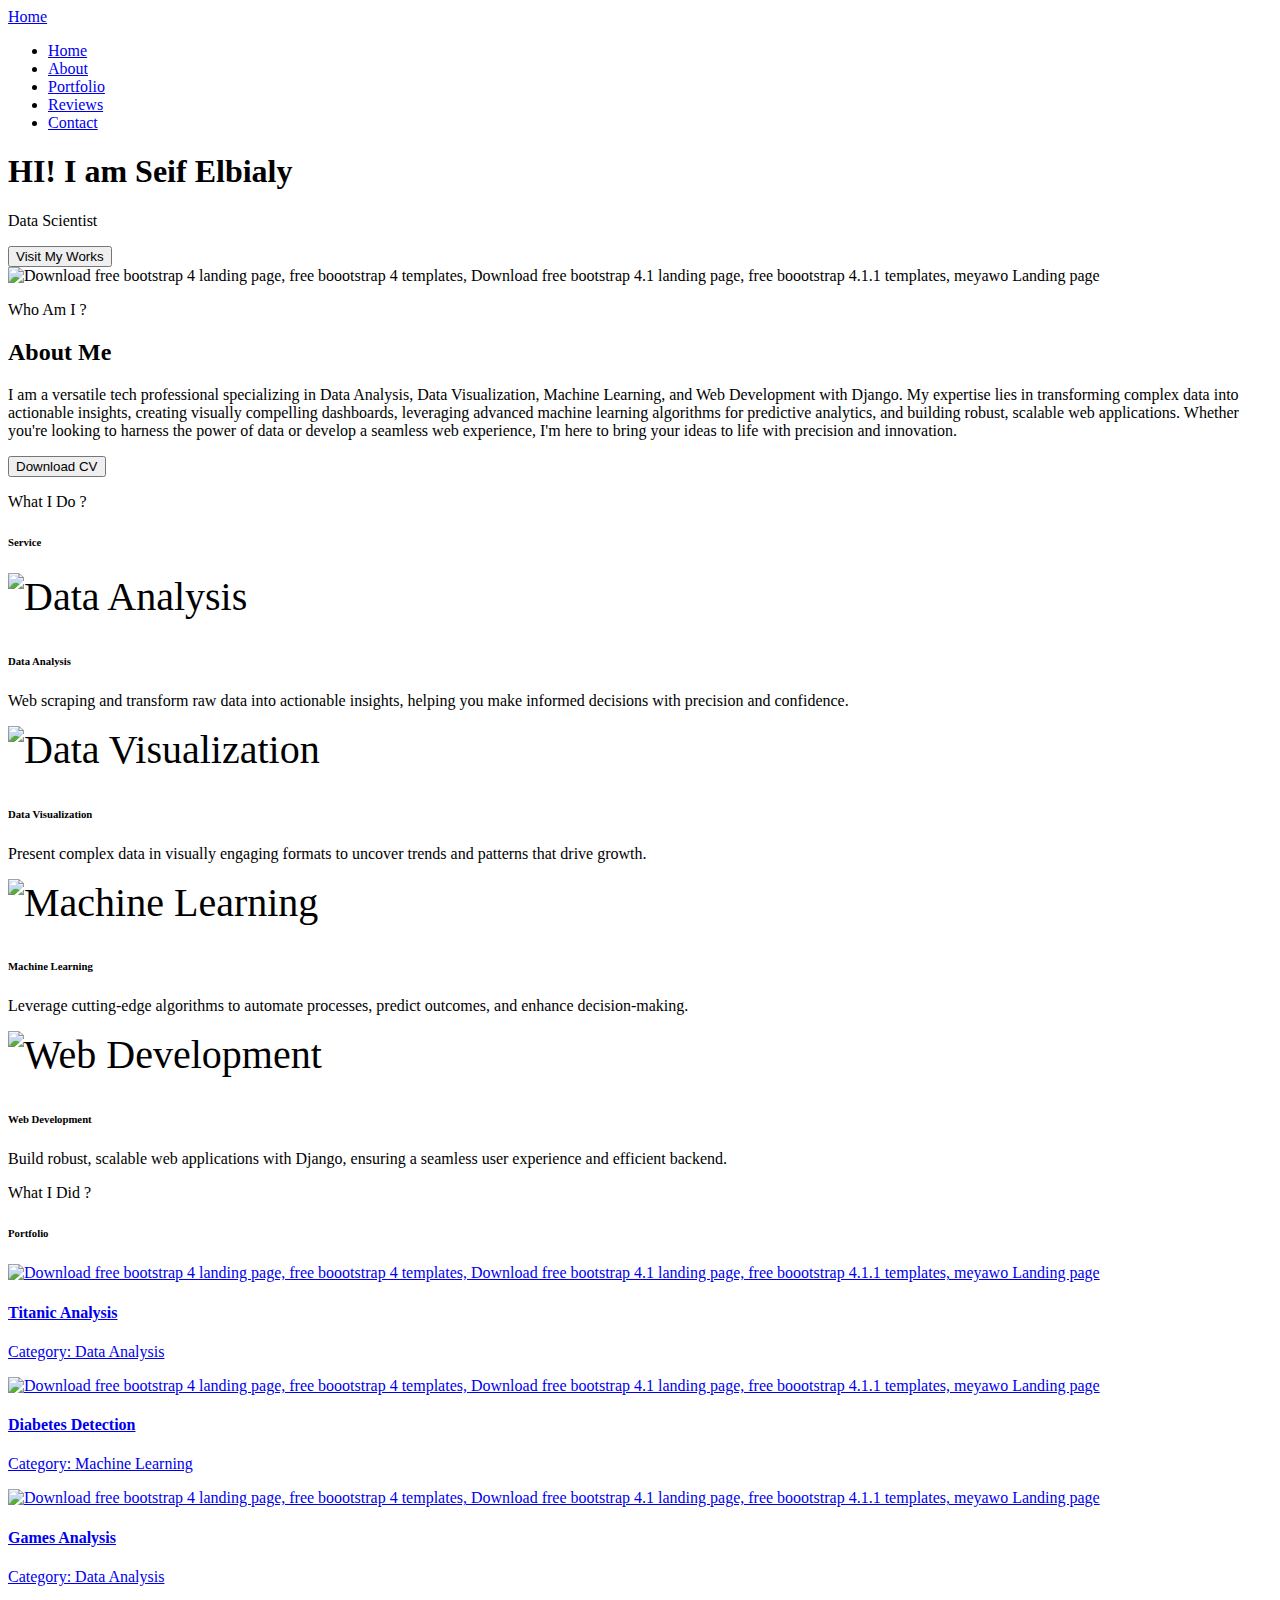
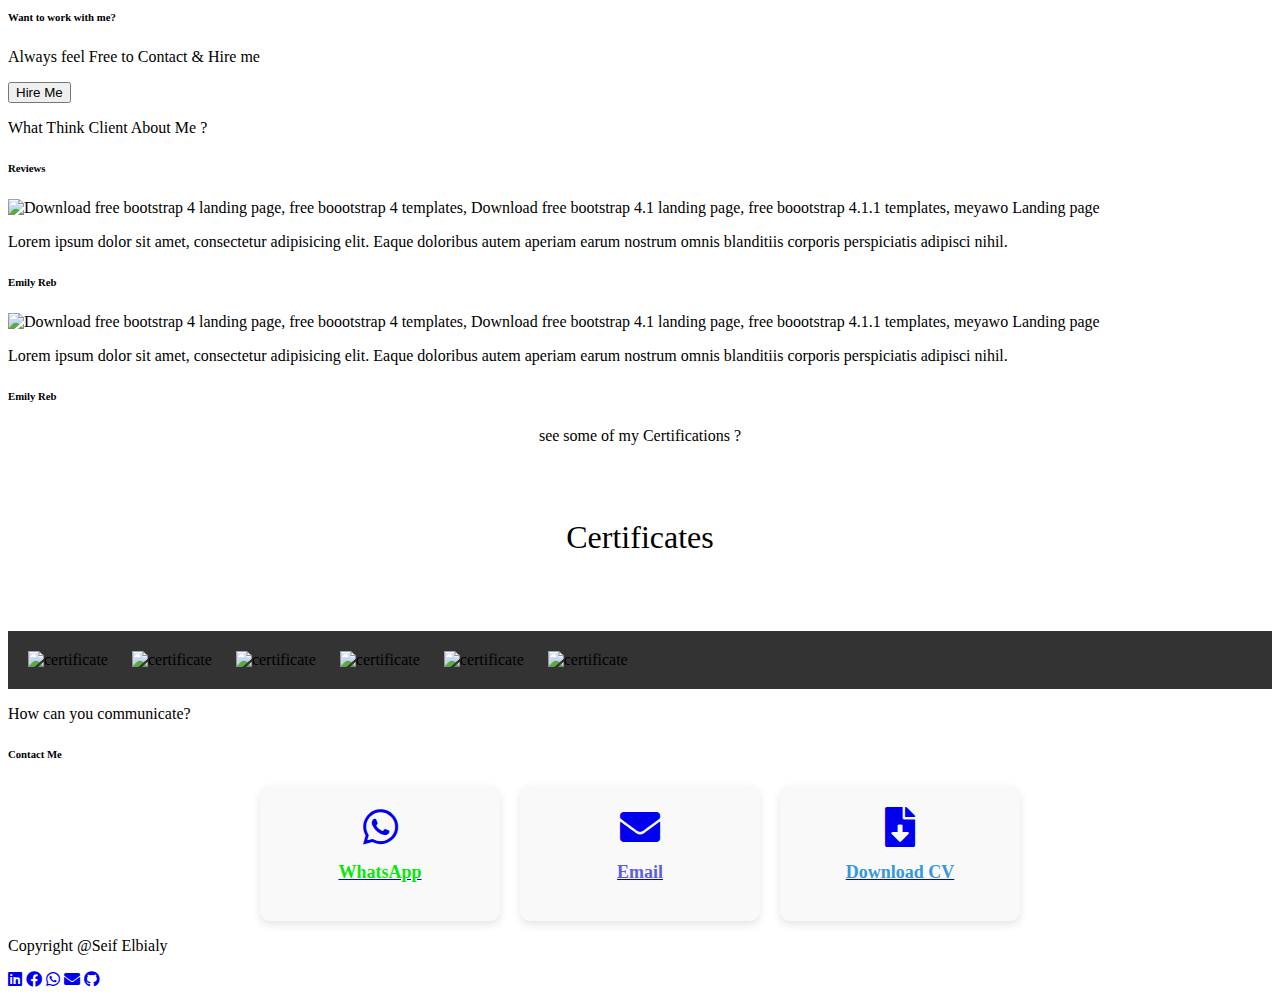
==== index.html @ fee0d6c9 "Update index.html" ====
<!DOCTYPE html>
<html lang="en">

<head>
    <meta charset="utf-8">
    <meta name="viewport" content="width=device-width, initial-scale=1, shrink-to-fit=no">
    <meta name="description" content="Start your development with Meyawo landing page.">
    <meta name="author" content="Devcrud">
    <title>Seif Elbialy</title>
    <!-- font icons -->
    <link rel="stylesheet" href="assets\vendors\themify-icons\css\themify-icons.css">
    <!-- Bootstrap + Meyawo main styles -->
    <link rel="stylesheet" href="assets\css\meyawo.css">
    <link rel="stylesheet" href="https://cdnjs.cloudflare.com/ajax/libs/font-awesome/5.15.4/css/all.min.css">
</head>

<body data-spy="scroll" data-target=".navbar" data-offset="40" id="home">

    <!-- Page Navbar -->
    <nav class="custom-navbar" data-spy="affix" data-offset-top="20">
        <div class="container">
            <a class="logo" href="#">Home</a>
            <ul class="nav">
                <li class="item">
                    <a class="link" href="#home">Home</a>
                </li>
                <li class="item">
                    <a class="link" href="#about">About</a>
                </li>
                <li class="item">
                    <a class="link" href="#portfolio">Portfolio</a>
                </li>
                <li class="item">
                    <a class="link" href="#testmonial">Reviews</a>
                </li>

                <li class="item">
                    <a class="link" href="#contact">Contact</a>
                </li>
                <!-- <li class="item ml-md-3">
                    <a href="components.html" class="btn btn-primary">Components</a>
                </li> -->
            </ul>
            <a href="javascript:void(0)" id="nav-toggle" class="hamburger hamburger--elastic">
                <div class="hamburger-box">
                    <div class="hamburger-inner"></div>
                </div>
            </a>
        </div>
    </nav><!-- End of Page Navbar -->

    <!-- page header -->
    <header id="home" class="header">
        <div class="overlay"></div>
        <div class="header-content container">
            <h1 class="header-title">
                <span class="up">HI!</span>
                <span class="down">I am Seif Elbialy</span>
            </h1>
            <p class="header-subtitle">Data Scientist</p>
            <a class="link" href="#portfolio"> 
            <button class="btn btn-primary">Visit My Works</button>
            </a>
        </div>
    </header><!-- end of page header -->

    <!-- about section -->
    <section class="section pt-0" id="about">
        <!-- container -->
        <div class="container text-center">
            <!-- about wrapper -->
            <div class="about">
                <div width = "150px" class="about-img-holder">
                    <img height = "350px" width = "150px" src="assets\imgs\photo_2023-02-05_19-45-29.jpg" class="about-img"
                        alt="Download free bootstrap 4 landing page, free boootstrap 4 templates, Download free bootstrap 4.1 landing page, free boootstrap 4.1.1 templates, meyawo Landing page">
                </div>
                <div class="about-caption">
                    <p class="section-subtitle">Who Am I ?</p>
                    <h2 class="section-title mb-3">About Me</h2>
                    <p>
                        I am a versatile tech professional specializing in Data Analysis, 
                        Data Visualization, Machine Learning, and Web Development with Django. 
                        My expertise lies in transforming complex data into actionable insights, 
                        creating visually compelling dashboards, 
                        leveraging advanced machine learning algorithms for predictive analytics, 
                        and building robust, scalable web applications.
                         Whether you're looking to harness the power of data or develop a seamless web experience,
                         I'm here to bring your ideas to life with precision and innovation.
                    </p>
                    <a href="https://drive.google.com/file/d/1Bp8Iv5VlfXKjlLQAM8BWnI8-Hx2kau3q/view?usp=sharing" download="cv" title="Tap to download CV" target="_blank">
                    <button class="btn-rounded btn btn-outline-primary mt-4">Download CV</button>
                    </a>
                </div>
            </div><!-- end of about wrapper -->
        </div><!-- end of container -->
    </section> <!-- end of about section -->

    <!-- service section -->
    <section class="section" id="service">
        <div class="container text-center">
            <p class="section-subtitle">What I Do ?</p>
            <h6 class="section-title mb-6">Service</h6>
            <!-- row -->
            <div class="row">
                <div class="col-md-6 col-lg-3">
                    <div class="service-card">
                        <div class="body">
                            <img src="assets\imgs\dataanalytics.png"
                                alt="Data Analysis"
                                class="icon">
                            <h6 class="title">Data Analysis</h6>
                            <p class="subtitle">Web scraping and transform raw data into actionable insights, helping you make informed decisions with precision and confidence.</p>
                        </div>
                    </div>
                </div>
                <div class="col-md-6 col-lg-3">
                    <div class="service-card">
                        <div class="body">
                            <img src="assets\imgs\data-visualization_10397103.png"
                                alt="Data Visualization"
                                class="icon">
                            <h6 class="title">Data Visualization</h6>
                            <p class="subtitle">Present complex data in visually engaging formats to uncover trends and patterns that drive growth.</p>
                        </div>
                    </div>
                </div>
                <div class="col-md-6 col-lg-3">
                    <div class="service-card">
                        <div class="body">
                            <img src="assets\imgs\machinelearning.png"
                                alt="Machine Learning"
                                class="icon">
                            <h6 class="title">Machine Learning</h6>
                            <p class="subtitle">Leverage cutting-edge algorithms to automate processes, predict outcomes, and enhance decision-making.</p>
                        </div>
                    </div>
                </div>
                <div class="col-md-6 col-lg-3">
                    <div class="service-card">
                        <div class="body">
                            <img src="assets\imgs\django.png"
                                alt="Web Development"
                                class="icon">
                            <h6 class="title">Web Development</h6>
                            <p class="subtitle">Build robust, scalable web applications with Django, ensuring a seamless user experience and efficient backend.</p>
                        </div>
                    </div>
                </div>
                
                
                
            </div><!-- end of row -->
        </div>
    </section><!-- end of service section -->

    <!-- portfolio section -->
    <section class="section" id="portfolio">
        <div class="container text-center">
            <p class="section-subtitle">What I Did ?</p>
            <h6 class="section-title mb-6">Portfolio</h6>
            <!-- row -->
            <div class="row">
                <div class="col-md-4">
                    <a href="https://github.com/Seifelbialy/titanic-dataset-analysis" class="portfolio-card" target="_blank">
                        <img height="185px" src="assets\imgs\titanic.jpg" class="portfolio-card-img"
                            alt="Download free bootstrap 4 landing page, free boootstrap 4 templates, Download free bootstrap 4.1 landing page, free boootstrap 4.1.1 templates, meyawo Landing page">
                        <span class="portfolio-card-overlay">
                            <span class="portfolio-card-caption">
                                <h4>Titanic Analysis</h5>
                                    <p class="font-weight-normal">Category: Data Analysis</p>
                            </span>
                        </span>
                    </a>
                </div>
                <div class="col-md-4">
                    <a href="https://github.com/Seifelbialy/diabetes-prediction" class="portfolio-card" target="_blank">
                        <img height="185px" class="portfolio-card-img" src="assets\imgs\diabetes-card.jpeg" class="img-responsive rounded"
                            alt="Download free bootstrap 4 landing page, free boootstrap 4 templates, Download free bootstrap 4.1 landing page, free boootstrap 4.1.1 templates, meyawo Landing page">
                        <span class="portfolio-card-overlay">
                            <span class="portfolio-card-caption">
                                <h4>Diabetes Detection</h5>
                                    <p class="font-weight-normal">Category: Machine Learning</p>
                            </span>
                        </span>
                    </a>
                </div>
                <div class="col-md-4">
                    <a href="#" class="portfolio-card" target="_blank">
                        <img height="185px" class="portfolio-card-img" src="assets\imgs\games-cover.jpg" class="img-responsive rounded"
                            alt="Download free bootstrap 4 landing page, free boootstrap 4 templates, Download free bootstrap 4.1 landing page, free boootstrap 4.1.1 templates, meyawo Landing page">
                        <span class="portfolio-card-overlay">
                            <span class="portfolio-card-caption">
                                <h4>Games Analysis</h5>
                                    <p class="font-weight-normal">Category: Data Analysis</p>
                            </span>
                        </span>
                    </a>
                </div>
            </div><!-- end of row -->
        </div><!-- end of container -->
    </section> <!-- end of portfolio section -->



    <!-- section -->
    <section class="section-sm bg-primary">
        <!-- container -->
        <div class="container text-center text-sm-left">
            <!-- row -->
            <div class="row align-items-center">
                <div class="col-sm offset-md-1 mb-4 mb-md-0">
                    <h6 class="title text-light">Want to work with me?</h6>
                    <p class="m-0 text-light">Always feel Free to Contact & Hire me</p>
                </div>
                <div class="col-sm offset-sm-2 offset-md-3">
                    <a class="link" href="#contact">
                    <button class="btn btn-lg my-font btn-light rounded">Hire Me</button>
                    </a>
                </div>
            </div> <!-- end of row -->
        </div> <!-- end of container -->
    </section> <!-- end of section -->

    <!-- testimonial section -->
    <section class="section" id="testmonial">
        <div class="container text-center">
            <p class="section-subtitle">What Think Client About Me ?</p>
            <h6 class="section-title mb-6">Reviews</h6>

            <!-- row -->
            <div class="row">
                <div class="col-md-6">
                    <div class="testimonial-card">
                        <div class="testimonial-card-img-holder">
                            <img src="assets/imgs/avatar2.jpg" class="testimonial-card-img"
                                alt="Download free bootstrap 4 landing page, free boootstrap 4 templates, Download free bootstrap 4.1 landing page, free boootstrap 4.1.1 templates, meyawo Landing page">
                        </div>
                        <div class="testimonial-card-body">
                            <p class="testimonial-card-subtitle">Lorem ipsum dolor sit amet, consectetur adipisicing
                                elit. Eaque doloribus autem aperiam earum nostrum omnis blanditiis corporis perspiciatis
                                adipisci nihil.</p>
                            <h6 class="testimonial-card-title">Emily Reb</h6>
                        </div>
                    </div>
                </div>
                <div class="col-md-6">
                    <div class="testimonial-card">
                        <div class="testimonial-card-img-holder">
                            <img src="assets/imgs/avatar3.jpg" class="testimonial-card-img"
                                alt="Download free bootstrap 4 landing page, free boootstrap 4 templates, Download free bootstrap 4.1 landing page, free boootstrap 4.1.1 templates, meyawo Landing page">
                        </div>
                        <div class="testimonial-card-body">
                            <p class="testimonial-card-subtitle">Lorem ipsum dolor sit amet, consectetur adipisicing
                                elit. Eaque doloribus autem aperiam earum nostrum omnis blanditiis corporis perspiciatis
                                adipisci nihil.</p>
                            <h6 class="testimonial-card-title">Emily Reb</h6>
                        </div>
                    </div>
                </div>
            </div>
        </div> <!-- end of container -->
    </section> <!-- end of testimonial section -->

    <!-- Slideshow container -->
<!-- <div class="slideshow-container">
    <p class="section-subtitle">see some of my Certifications ?</p>
    <center><h6 class="section-title mb-6" style="font-weight: 500; font-size: xx-large;">Certificates</h6></center> -->

    <!-- Full-width images with number and caption text -->
    <!-- <div class="mySlides fade">
      <div class="numbertext">1 / 3</div>
      <img src="assets/imgs/certificates/UC-dd26c1e2-ca4e-49fd-8510-a128c8d3cda3.jpg" style="width:100%">
      <div class="text">Caption Text</div>
    </div> -->
  
    <!-- <div class="mySlides fade">
      <div class="numbertext">2 / 3</div>
      <img src="assets/imgs/certificates/cib_certificate.jpg" style="width:100%">
      <div class="text">Caption Two</div>
    </div>
  
    <div class="mySlides fade">
      <div class="numbertext">3 / 3</div>
      <img src="assets/imgs/certificates/1720703209-A2D4E574137F4293.png" style="width:100%">
      <div class="text">Caption Three</div>
    </div> -->
  
    <!-- Next and previous buttons -->
    <!-- <a class="prev" onclick="plusSlides(-1)">&#10094;</a>
    <a class="next" onclick="plusSlides(1)">&#10095;</a>
</div>
<br> -->
  
<!-- The dots/circles -->
<!-- <div style="text-align:center">
    <span class="dot" onclick="currentSlide(1)"></span>
    <span class="dot" onclick="currentSlide(2)"></span>
    <span class="dot" onclick="currentSlide(3)"></span>
</div> -->

<center><p class="section-subtitle">see some of my Certifications ?</p></center>
<center><h6 class="section-title mb-6" style="font-weight: 500; font-size: xx-large;">Certificates</h6></center>
<div class="scroll-container">

    <img src="assets\imgs\certificates\coursera.png" alt="certificate">
    <img src="assets/imgs/certificates/1720703209-A2D4E574137F4293.png" alt="certificate">
    <img src="assets/imgs/certificates/cib_certificate.jpg" alt="certificate">
    <img src="assets/imgs/certificates/UC-dd26c1e2-ca4e-49fd-8510-a128c8d3cda3.jpg" alt="certificate">
    <img src="assets\imgs\certificates\99.png" alt="certificate">
    <img src="assets\imgs\certificates\Screenshot 2024-08-19 171028.png" alt="certificate">
  </div>
  <style>
    div.scroll-container {
  background-color: #333;
  overflow: auto;
  white-space: nowrap;
  padding: 10px;
}

div.scroll-container img {
  padding: 10px;
  height: 200px;
  width: 350px;
}
.contact-cards {
    display: flex;
    justify-content: center;
    gap: 20px; /* Space between the cards */
    flex-wrap: wrap;
}

.card {
    background-color: #f9f9f9; /* Light background color */
    border-radius: 10px; /* Rounded corners */
    padding: 20px;
    width: 200px; /* Set the width of each card */
    text-align: center;
    box-shadow: 0 4px 8px rgba(0, 0, 0, 0.1); /* Subtle shadow for depth */
}

.icon {
    font-size: 40px;
    margin-bottom: 10px;
}

.info h3 {
    font-size: 18px;
    margin-top: 10px;
}

  </style>

   

    <!-- contact section -->
<!-- contact section -->
<section class="section" id="contact">
    <div class="container text-center">
        <p class="section-subtitle">How can you communicate?</p>
        <h6 class="section-title mb-5">Contact Me</h6>
        <div class="contact-cards">
            <div class="whatsappcard">
                <div class="card">
                    <a href="https://wa.me/+201126406338" target="_blank">
                        <div class="icon">
                            <i class="fab fa-whatsapp"></i>
                        </div>
                        <div class="info">
                            <h3 style="color: rgb(8, 231, 8);">WhatsApp</h3>
                        </div>
                    </a>
                </div>
            </div>
            <div class="mailcard">
                <div class="card">
                    <a href="mailto:seifelbialy97@gmail.com" target="_blank">
                        <div class="icon">
                            <i class="fas fa-envelope"></i>
                        </div>
                        <div class="info">
                            <h3 style="color: rgb(94, 94, 229);">Email</h3>
                        </div>
                    </a>
                </div>
            </div>
            <!-- New CV Download Card -->
            <div class="cvcard">
                <div class="card">
                    <a href="https://drive.google.com/file/d/1Bp8Iv5VlfXKjlLQAM8BWnI8-Hx2kau3q/view?usp=sharing" download="cv" title="Tap to download CV" target="_blank">
                        <div class="icon">
                            <i class="fas fa-file-download"></i>
                        </div>
                        <div class="info">
                            <h3 style="color: rgb(52, 152, 219);">Download CV</h3>
                        </div>
                    </a>
                </div>
            </div>
        </div>
    </div>
</section>

            
            <!-- contact form -->
            <!-- <form action="" class="contact-form col-md-10 col-lg-8 m-auto">
                <div class="form-row">
                    <div class="form-group col-sm-6">
                        <input type="text" size="50" class="form-control" placeholder="Your Name" required>
                    </div>
                    <div class="form-group col-sm-6">
                        <input type="email" class="form-control" placeholder="Enter Email" requried>
                    </div>
                    <div class="form-group col-sm-12">
                        <textarea name="comment" id="comment" rows="6" class="form-control"
                            placeholder="Write Something"></textarea>
                    </div>
                    <div class="form-group col-sm-12 mt-3">
                        <input type="submit" value="Send Message" class="btn btn-outline-primary rounded">
                    </div>
                </div>
            </form>end of contact form -->
        <!-- </div> end of container
    </section>end of contact section -->

   
    <!-- footer -->
    <div class="container">
        <footer class="footer">
            <p class="mb-0">Copyright
                @Seif Elbialy
            </p>
            <div class="social-links text-right m-auto ml-sm-auto">
                <!-- <a href="javascript:void(0)" class="link"><i class="ti-facebook"></i></a>
                <a href="javascript:void(0)" class="link"><i class="ti-twitter-alt"></i></a>
                <a href="javascript:void(0)" class="link"><i class="ti-google"></i></a>
                <a href="javascript:void(0)" class="link"><i class="ti-pinterest-alt"></i></a>
                <a href="javascript:void(0)" class="link"><i class="ti-instagram"></i></a>
                <a href="javascript:void(0)" class="link"><i class="ti-rss"></i></a> -->
                <a href="https://www.linkedin.com/in/seif-elbialy-03022b227" target="_blank"><i class="fab fa-linkedin"></i></a>
                <a href="https://www.facebook.com/seifelbialy" target="_blank" ><i class="fab fa-facebook"></i></a>
                <!-- <a href="https://www.instagram.com/seifmohamed_17?igsh=OGQ5ZDc2ODk2ZA==" target="_blank" ><i class="fab fa-instagram"></i></a> -->
                <a href="https://wa.me/+201126406338" target="_blank" ><i class="fab fa-whatsapp"></i></a>
                <a href="mailto:seifelbialy97@gmail.com" target="_blank" ><i class="fas fa-envelope"></i></a>
                <a href="https://github.com/Seifelbialy" target="_blank"><i class="fab fa-github"></i></a>

                    
            </div>
        </footer>
    </div> <!-- end of page footer -->

    <!-- core  -->
    <script src="assets/vendors/jquery/jquery-3.4.1.js"></script>
    <script src="assets/vendors/bootstrap/bootstrap.bundle.js"></script>

    <!-- bootstrap 3 affix -->
    <script src="assets/vendors/bootstrap/bootstrap.affix.js"></script>

    <!-- Meyawo js -->
    <script src="assets/js/meyawo.js"></script>

</body>

</html>
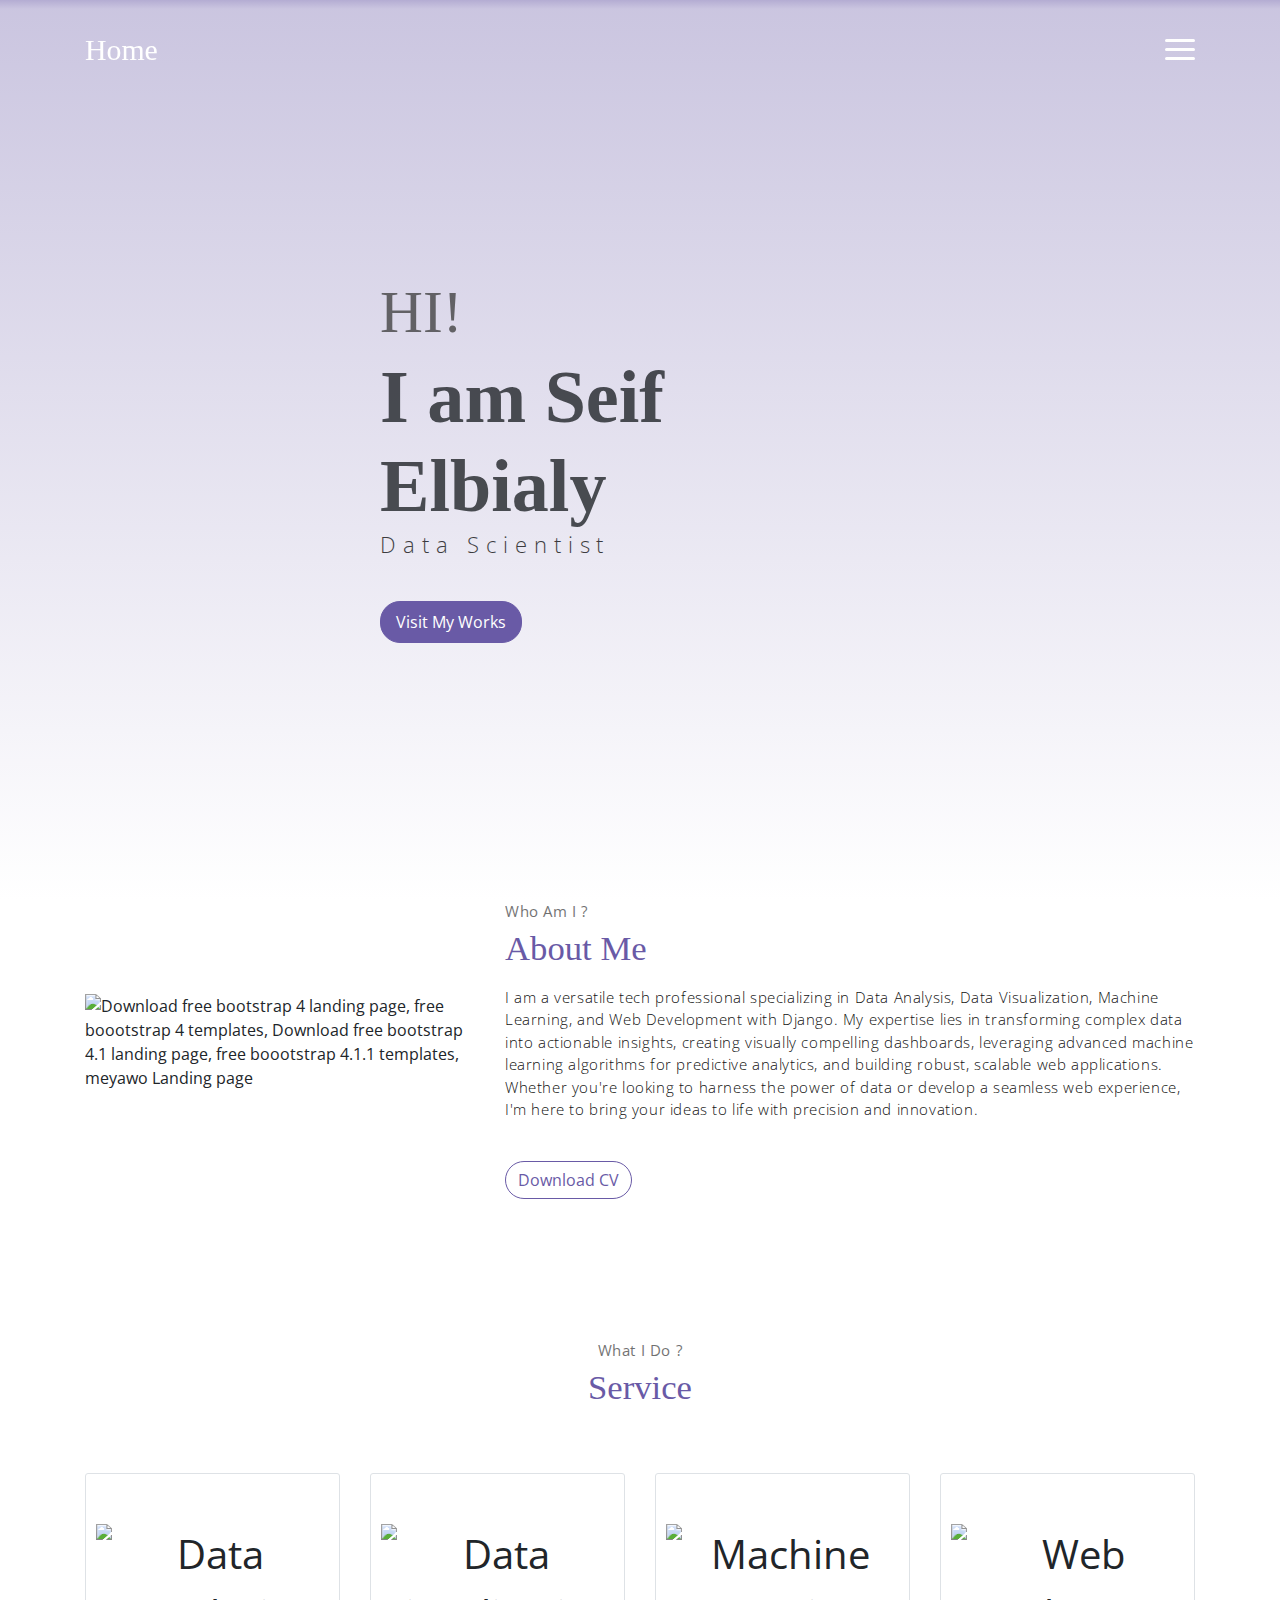
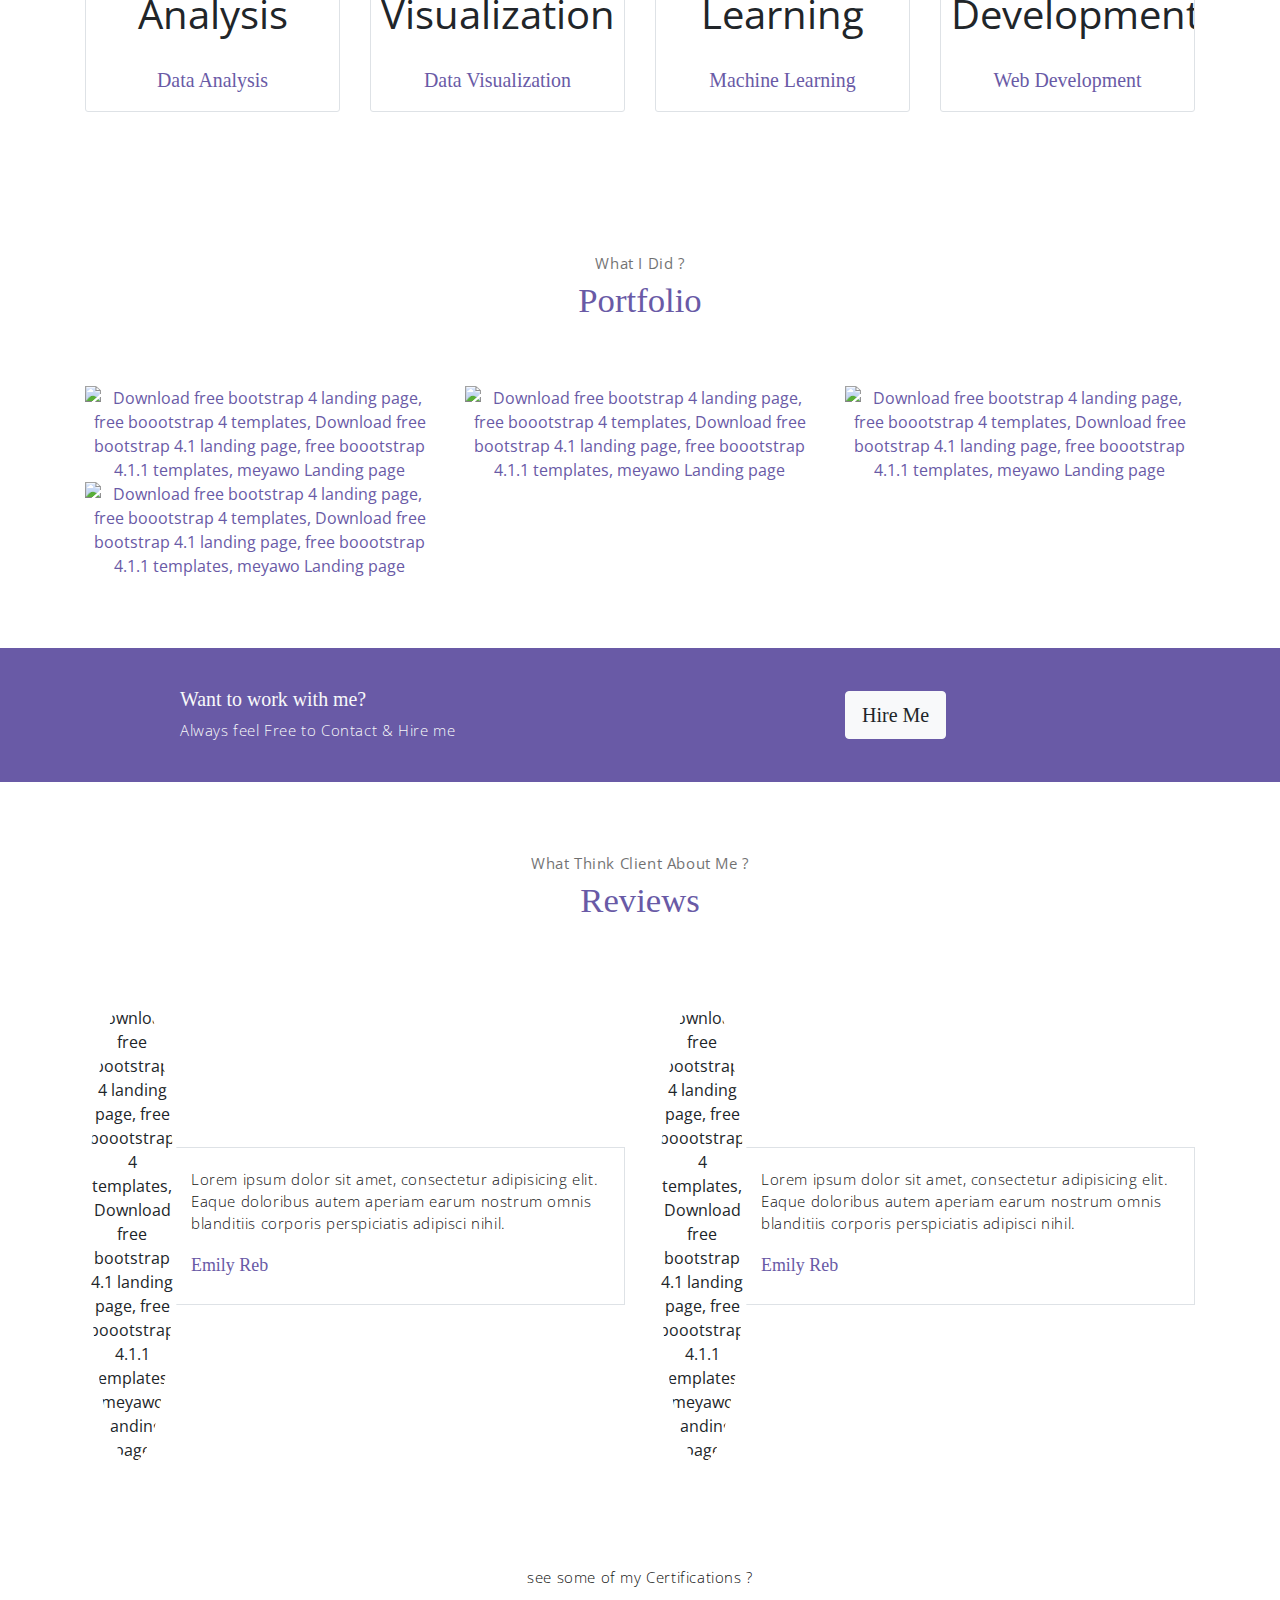
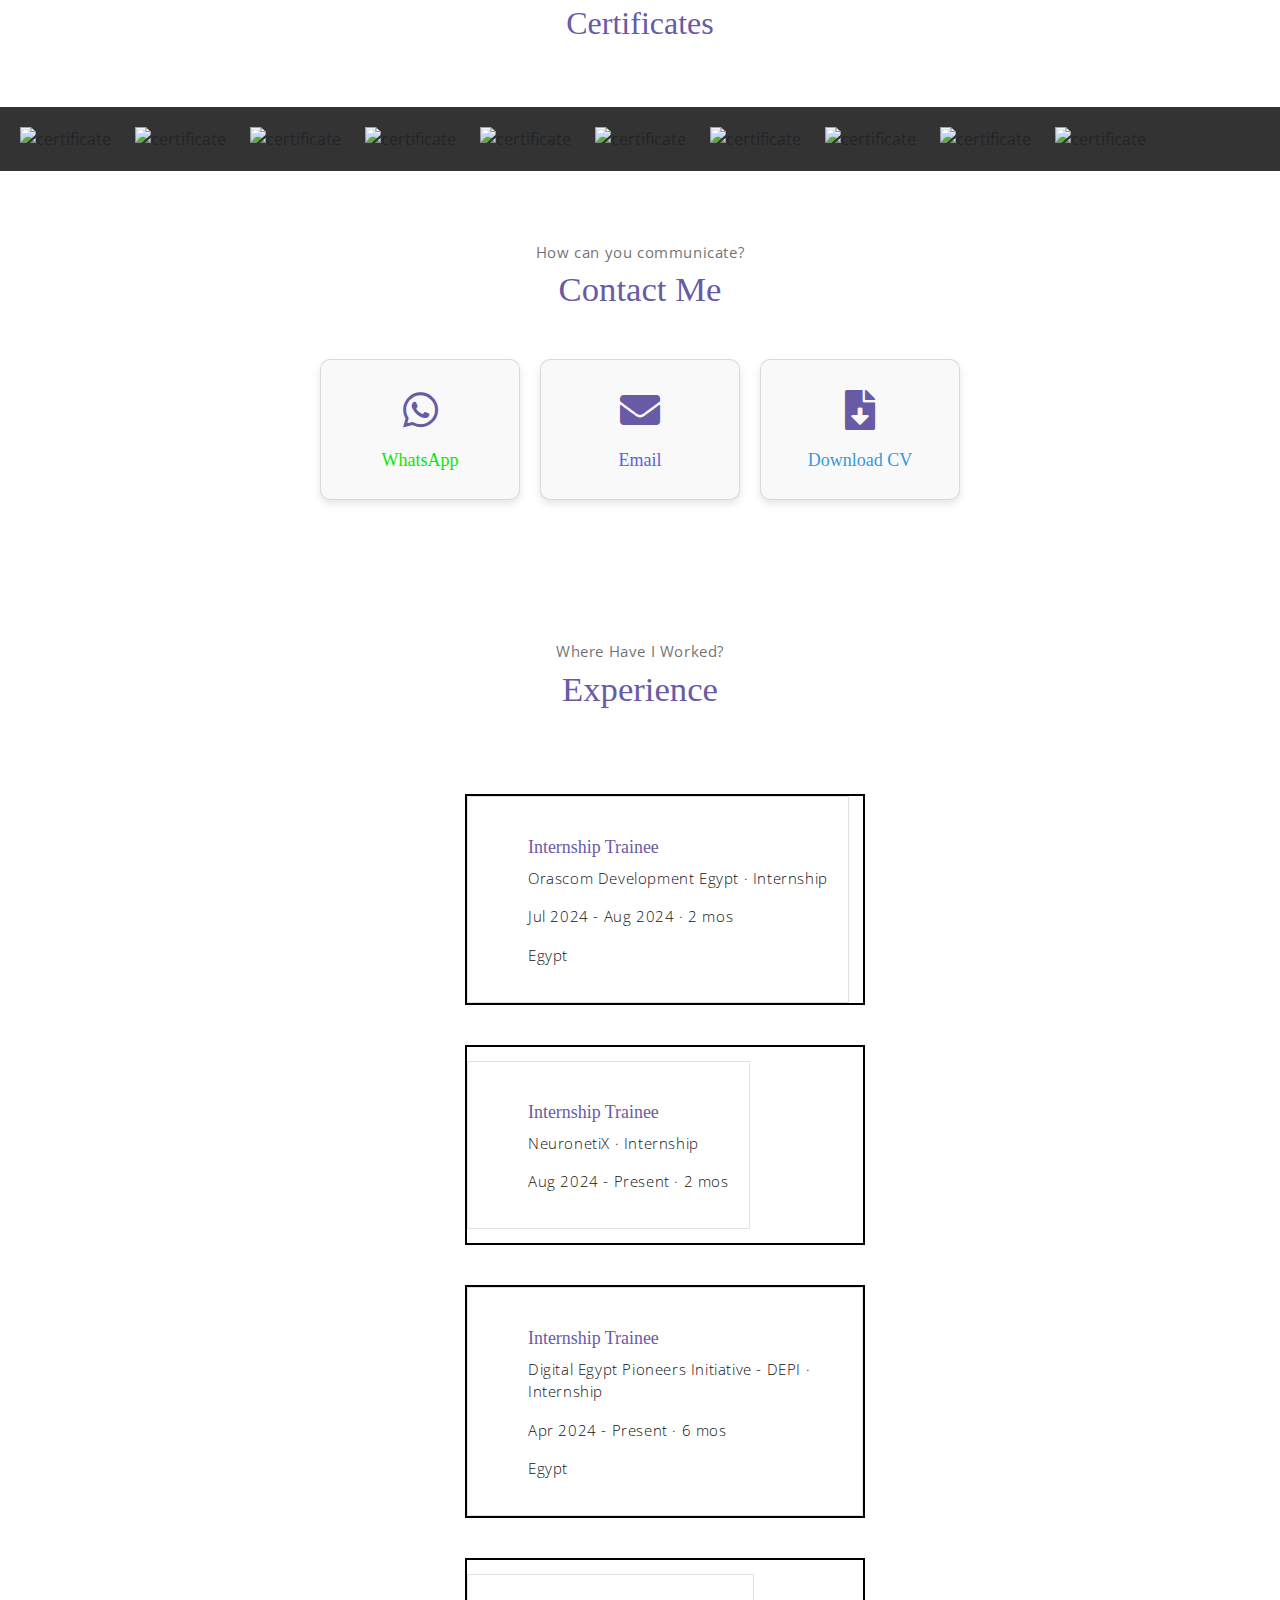
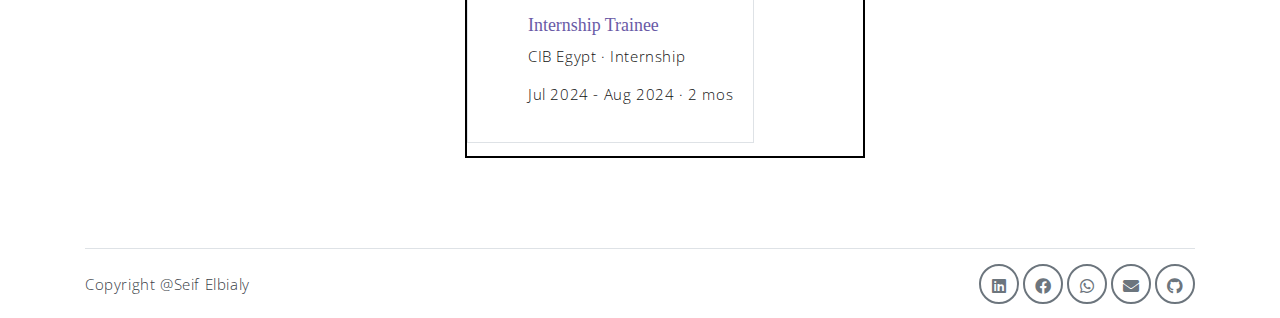
==== commit f49ac45a: "Update index.html" ====
--- a/index.html
+++ b/index.html
@@ -87,7 +87,7 @@
                          Whether you're looking to harness the power of data or develop a seamless web experience,
                          I'm here to bring your ideas to life with precision and innovation.
                     </p>
-                    <a href="https://drive.google.com/file/d/1Bp8Iv5VlfXKjlLQAM8BWnI8-Hx2kau3q/view?usp=sharing" download="cv" title="Tap to download CV" target="_blank">
+                    <a href="https://drive.google.com/file/d/1Tj4IOOLutFZZQd9EOzyYqNYYYCiFHOpf/view?usp=drive_link" download="cv" title="Tap to download CV" target="_blank">
                     <button class="btn-rounded btn btn-outline-primary mt-4">Download CV</button>
                     </a>
                 </div>
@@ -173,6 +173,19 @@
                     </a>
                 </div>
                 <div class="col-md-4">
+                    <a href="https://github.com/Seifelbialy/spotify-analysis" class="portfolio-card" target="_blank">
+                        <img height="185px" class="portfolio-card-img" src="assets\imgs/spotify.png" class="img-responsive rounded"
+                            alt="Download free bootstrap 4 landing page, free boootstrap 4 templates, Download free bootstrap 4.1 landing page, free boootstrap 4.1.1 templates, meyawo Landing page">
+                        <span class="portfolio-card-overlay">
+                            <span class="portfolio-card-caption">
+                                <h4>Argentina Spotify Analysis</h5>
+                                    <p class="font-weight-normal">Category: Data Analysis</p>
+                            </span>
+                        </span>
+                    </a>
+                </div>
+
+                <div class="col-md-4">
                     <a href="https://github.com/Seifelbialy/diabetes-prediction" class="portfolio-card" target="_blank">
                         <img height="185px" class="portfolio-card-img" src="assets\imgs\diabetes-card.jpeg" class="img-responsive rounded"
                             alt="Download free bootstrap 4 landing page, free boootstrap 4 templates, Download free bootstrap 4.1 landing page, free boootstrap 4.1.1 templates, meyawo Landing page">
@@ -184,6 +197,8 @@
                         </span>
                     </a>
                 </div>
+
+
                 <div class="col-md-4">
                     <a href="#" class="portfolio-card" target="_blank">
                         <img height="185px" class="portfolio-card-img" src="assets\imgs\games-cover.jpg" class="img-responsive rounded"
@@ -303,11 +318,15 @@
 <div class="scroll-container">
 
     <img src="assets\imgs\certificates\coursera.png" alt="certificate">
+    <img src="assets\imgs\certificates/orascom.jpeg" alt="certificate">
     <img src="assets/imgs/certificates/1720703209-A2D4E574137F4293.png" alt="certificate">
     <img src="assets/imgs/certificates/cib_certificate.jpg" alt="certificate">
     <img src="assets/imgs/certificates/UC-dd26c1e2-ca4e-49fd-8510-a128c8d3cda3.jpg" alt="certificate">
     <img src="assets\imgs\certificates\99.png" alt="certificate">
     <img src="assets\imgs\certificates\Screenshot 2024-08-19 171028.png" alt="certificate">
+    <img src="assets\imgs\certificates/coursera2.png" alt="certificate">
+    <img src="assets\imgs\certificates/freecodecamp.png" alt="certificate">
+    <img src="assets\imgs\certificates/freecodecamp2.png" alt="certificate">
   </div>
   <style>
     div.scroll-container {
@@ -386,7 +405,7 @@
             <!-- New CV Download Card -->
             <div class="cvcard">
                 <div class="card">
-                    <a href="https://drive.google.com/file/d/1Bp8Iv5VlfXKjlLQAM8BWnI8-Hx2kau3q/view?usp=sharing" download="cv" title="Tap to download CV" target="_blank">
+                    <a href="https://drive.google.com/file/d/1Tj4IOOLutFZZQd9EOzyYqNYYYCiFHOpf/view?usp=drive_link" download="cv" title="Tap to download CV" target="_blank">
                         <div class="icon">
                             <i class="fas fa-file-download"></i>
                         </div>
@@ -421,6 +440,69 @@
             </form>end of contact form -->
         <!-- </div> end of container
     </section>end of contact section -->
+
+<!-- experience section -->
+<section class="section" id="experience">
+    <div class="container text-center">
+        <p class="section-subtitle">Where Have I Worked?</p>
+        <h6 class="section-title mb-6">Experience</h6>
+
+        <!-- column -->
+        <div class="row justify-content-center">
+
+                        <!-- Experience 4 -->
+            <div class="col-md-6 col-lg-4">
+                <div class="testimonial-card" style="min-height: 200px;">
+                    <div class="testimonial-card-body">
+                        <h6 class="testimonial-card-title">Internship Trainee</h6>
+                        <p class="testimonial-card-subtitle">Orascom Development Egypt · Internship</p>
+                        <p class="testimonial-card-subtitle">Jul 2024 - Aug 2024 · 2 mos</p>
+                        <p class="testimonial-card-subtitle">Egypt</p>
+                    </div>
+                </div>
+            </div>
+
+            <!-- Experience 1 -->
+            <div class="col-md-6 col-lg-4">
+                <div class="testimonial-card" style="min-height: 200px;">
+                    <div class="testimonial-card-body">
+                        <h6 class="testimonial-card-title">Internship Trainee</h6>
+                        <p class="testimonial-card-subtitle">NeuronetiX · Internship</p>
+                        <p class="testimonial-card-subtitle">Aug 2024 - Present · 2 mos</p>
+                    </div>
+                </div>
+            </div>
+
+            <!-- Experience 2 -->
+            <div class="col-md-6 col-lg-4">
+                <div class="testimonial-card" style="min-height: 200px;">
+                    <div class="testimonial-card-body">
+                        <h6 class="testimonial-card-title">Internship Trainee</h6>
+                        <p class="testimonial-card-subtitle">Digital Egypt Pioneers Initiative - DEPI · Internship</p>
+                        <p class="testimonial-card-subtitle">Apr 2024 - Present · 6 mos</p>
+                        <p class="testimonial-card-subtitle">Egypt</p>
+                    </div>
+                </div>
+            </div>
+
+            <!-- Experience 3 -->
+            <div class="col-md-6 col-lg-4">
+                <div class="testimonial-card" style="min-height: 200px;">
+                    <div class="testimonial-card-body">
+                        <h6 class="testimonial-card-title">Internship Trainee</h6>
+                        <p class="testimonial-card-subtitle">CIB Egypt · Internship</p>
+                        <p class="testimonial-card-subtitle">Jul 2024 - Aug 2024 · 2 mos</p>
+                    </div>
+                </div>
+            </div>
+
+
+        </div> <!-- end of row -->
+    </div> <!-- end of container -->
+</section> <!-- end of experience section -->
+
+
+
 
    
     <!-- footer -->
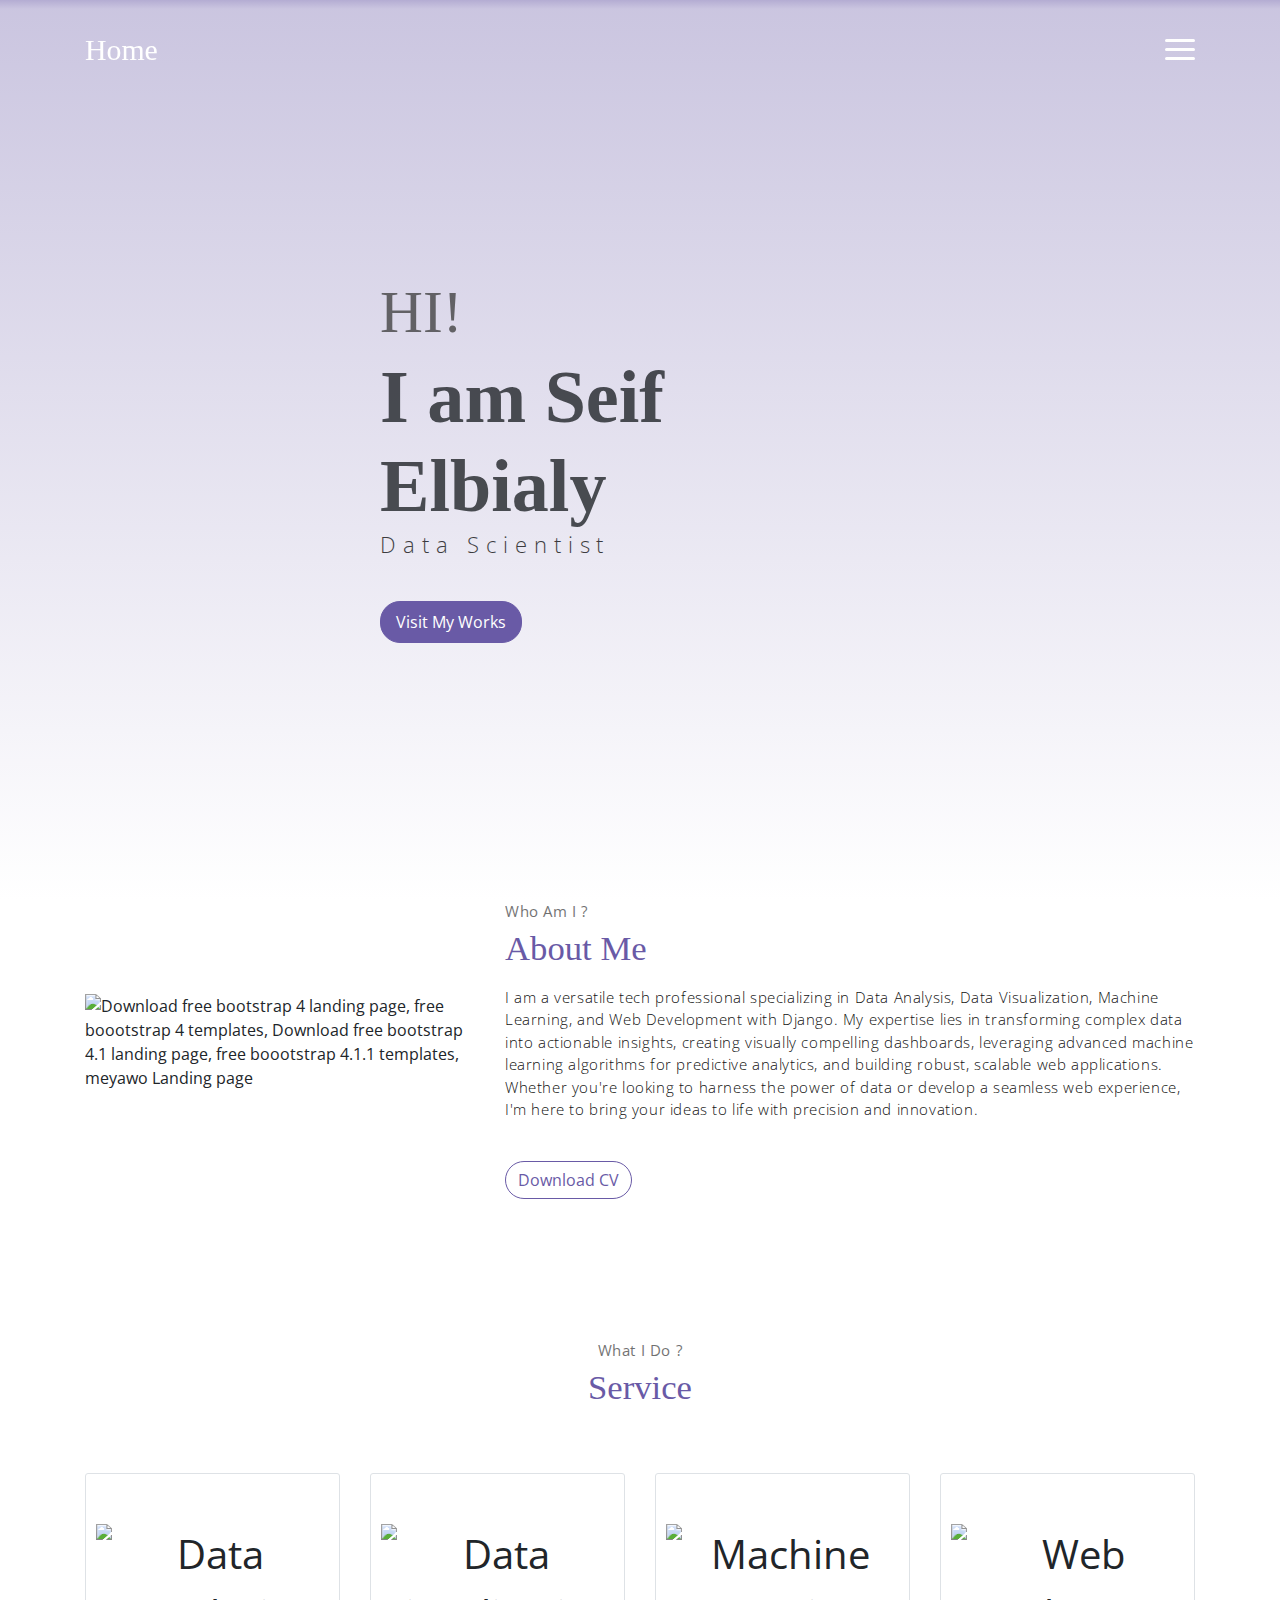
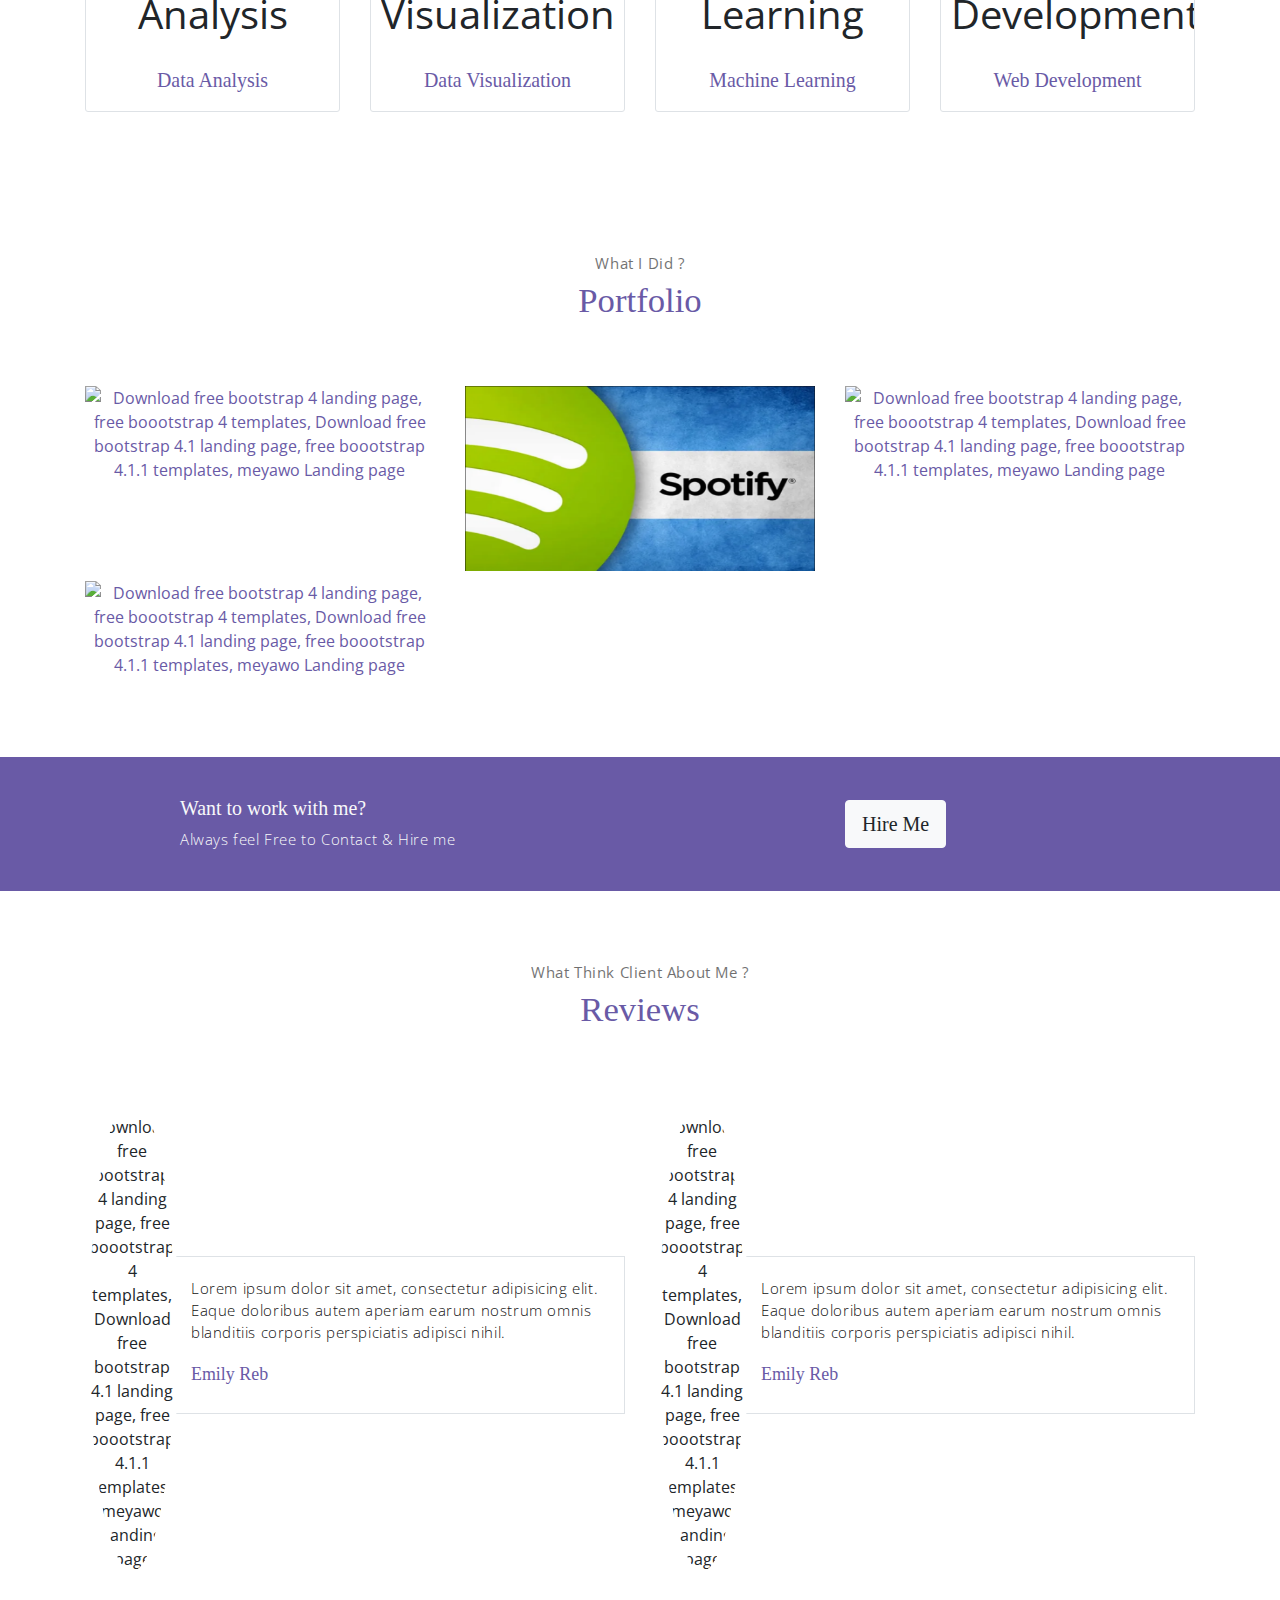
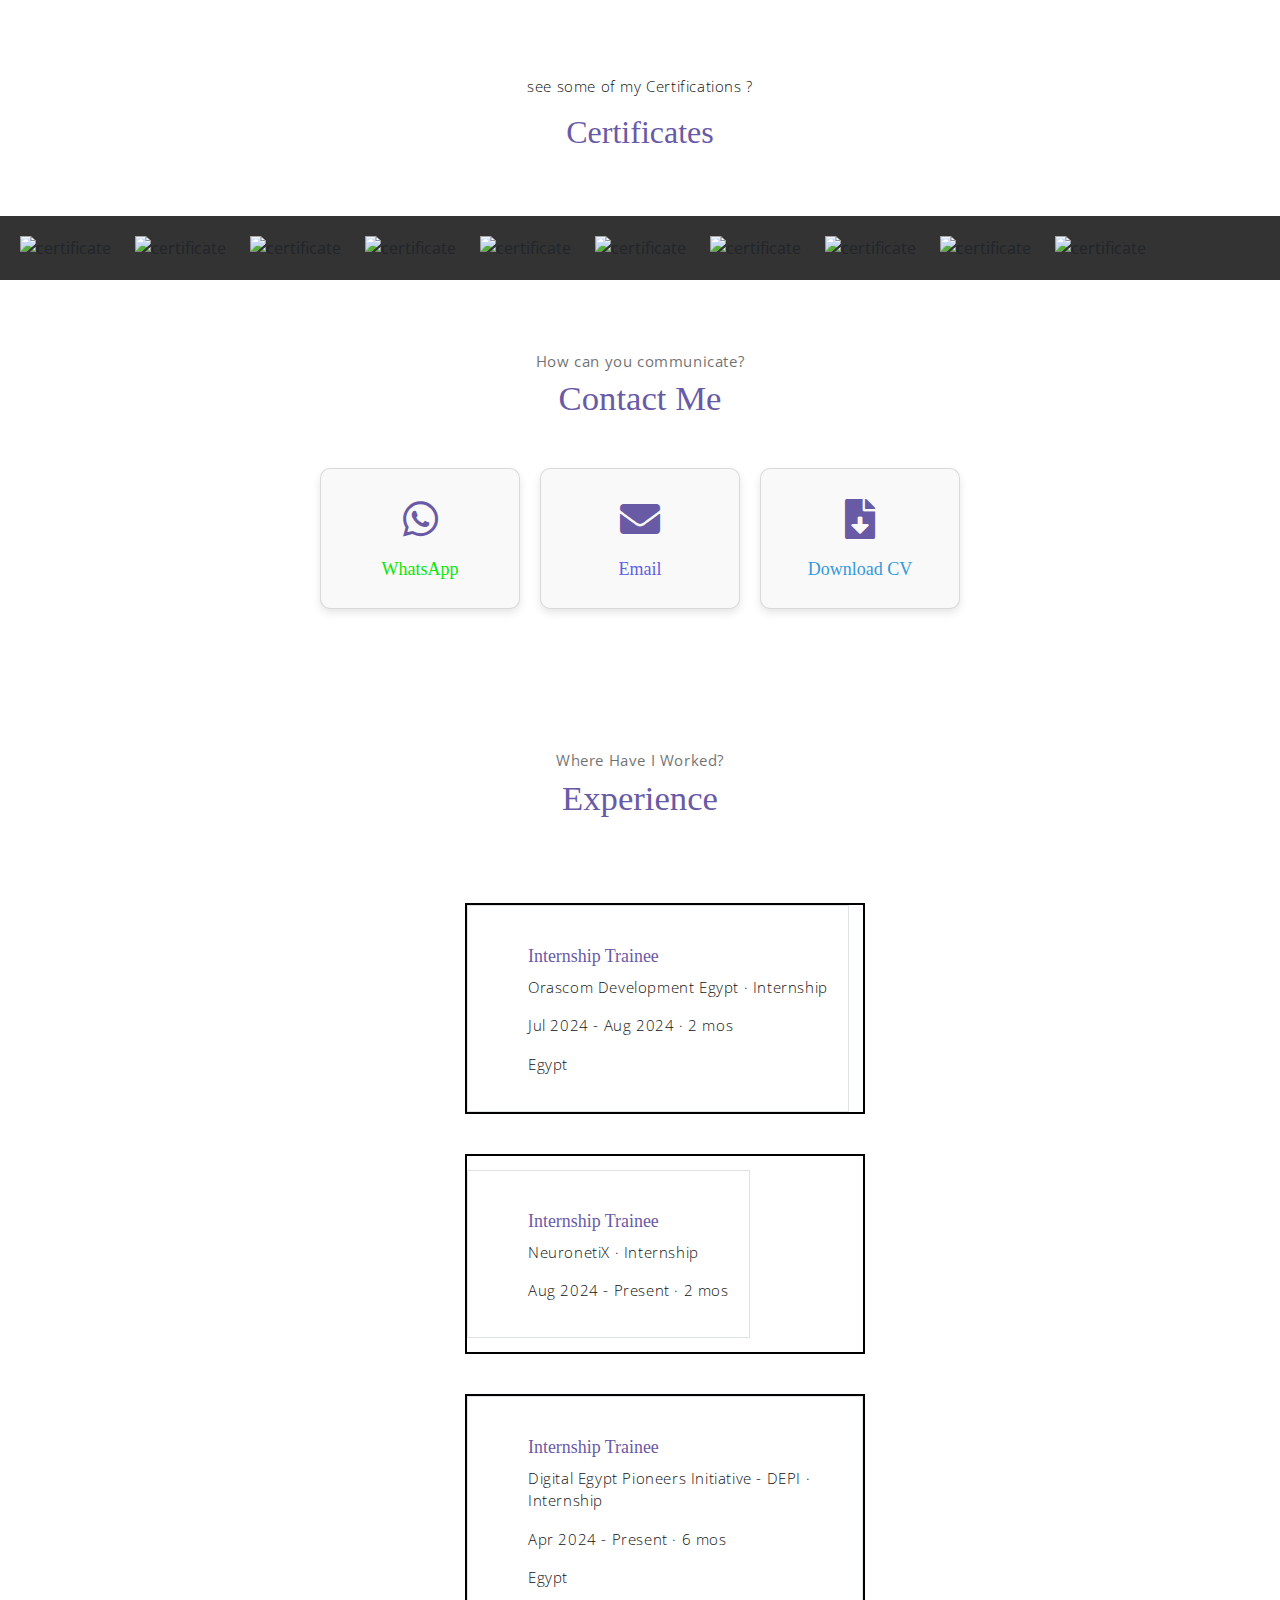
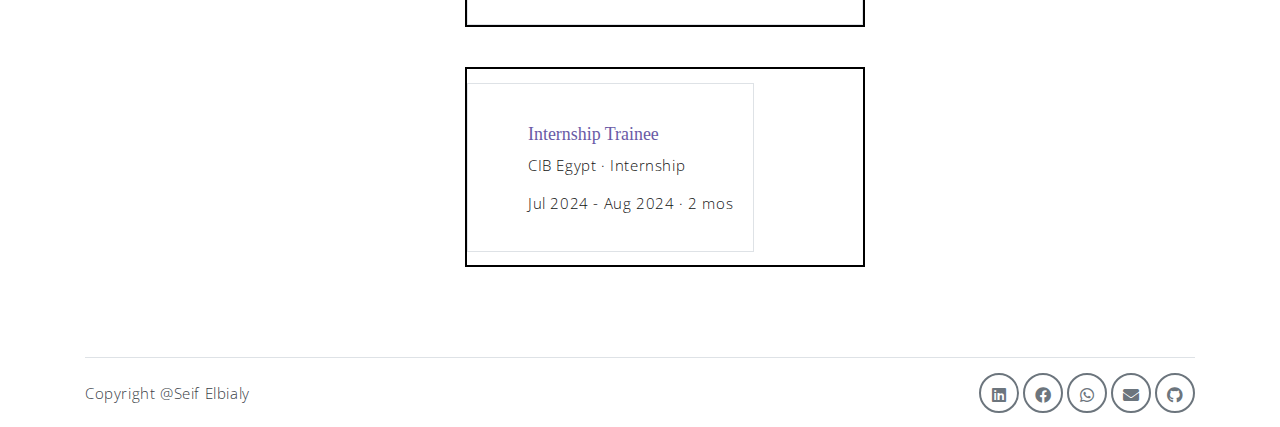
==== commit a097c1bc: "Update index.html" ====
--- a/index.html
+++ b/index.html
@@ -87,7 +87,7 @@
                          Whether you're looking to harness the power of data or develop a seamless web experience,
                          I'm here to bring your ideas to life with precision and innovation.
                     </p>
-                    <a href="https://drive.google.com/file/d/1Tj4IOOLutFZZQd9EOzyYqNYYYCiFHOpf/view?usp=drive_link" download="cv" title="Tap to download CV" target="_blank">
+                    <a href="https://drive.google.com/file/d/16eYVO7TjwIzQFUlI4aJtEAjpgTdxOoNd/view?usp=sharing" download="cv" title="Tap to download CV" target="_blank">
                     <button class="btn-rounded btn btn-outline-primary mt-4">Download CV</button>
                     </a>
                 </div>
@@ -200,7 +200,7 @@
 
 
                 <div class="col-md-4">
-                    <a href="#" class="portfolio-card" target="_blank">
+                    <a href="https://github.com/Seifelbialy/games-analysis" class="portfolio-card" target="_blank">
                         <img height="185px" class="portfolio-card-img" src="assets\imgs\games-cover.jpg" class="img-responsive rounded"
                             alt="Download free bootstrap 4 landing page, free boootstrap 4 templates, Download free bootstrap 4.1 landing page, free boootstrap 4.1.1 templates, meyawo Landing page">
                         <span class="portfolio-card-overlay">
@@ -405,7 +405,7 @@
             <!-- New CV Download Card -->
             <div class="cvcard">
                 <div class="card">
-                    <a href="https://drive.google.com/file/d/1Tj4IOOLutFZZQd9EOzyYqNYYYCiFHOpf/view?usp=drive_link" download="cv" title="Tap to download CV" target="_blank">
+                    <a href="https://drive.google.com/file/d/16eYVO7TjwIzQFUlI4aJtEAjpgTdxOoNd/view?usp=sharing" download="cv" title="Tap to download CV" target="_blank">
                         <div class="icon">
                             <i class="fas fa-file-download"></i>
                         </div>
